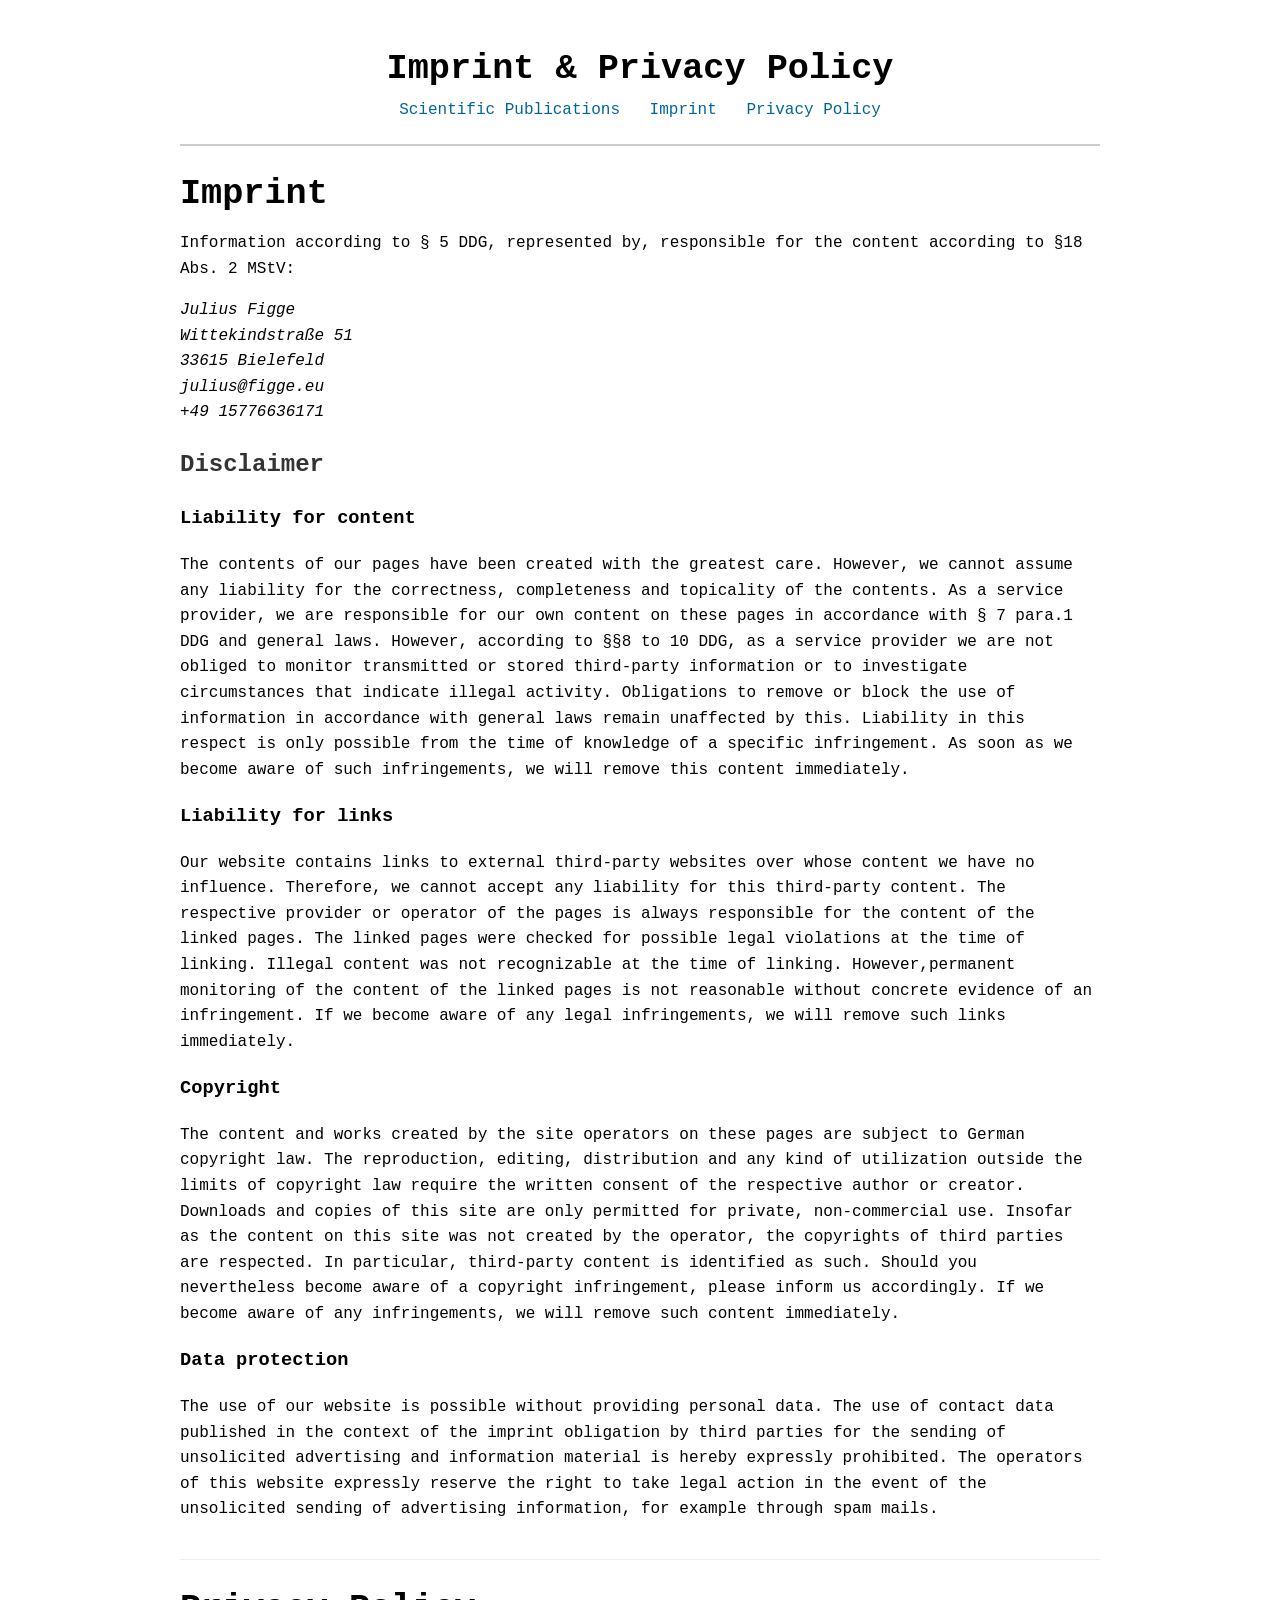
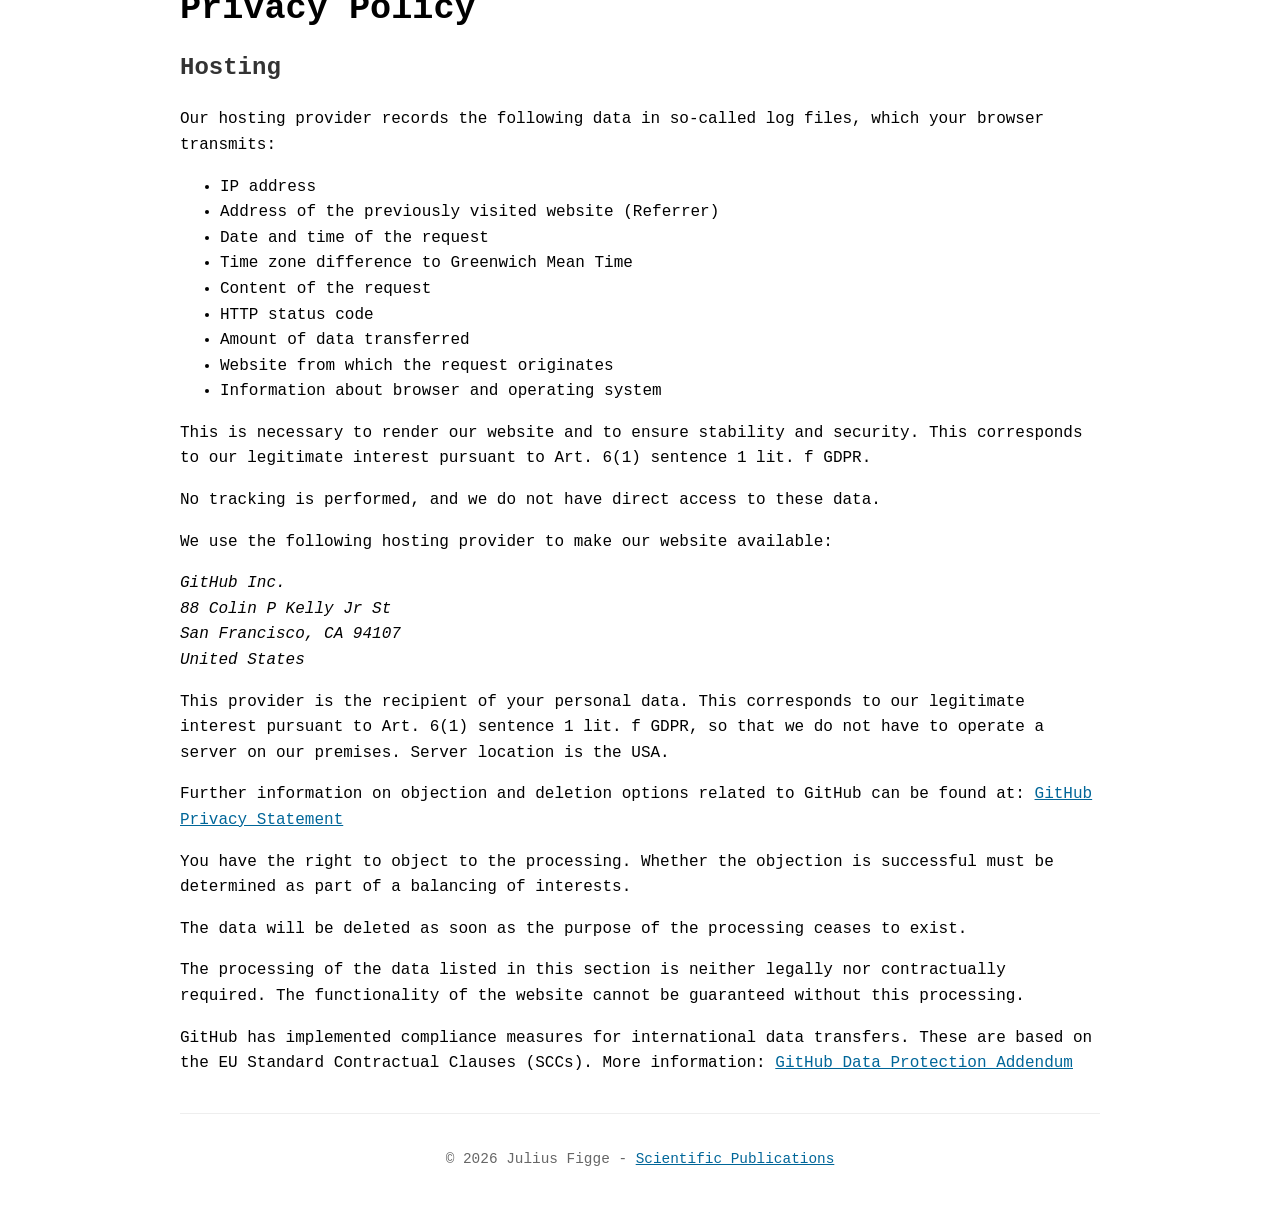
==== imprint-privacy-policy.html @ 0e24d4cf "update head" ====
<!DOCTYPE html>
<html lang="en">
<head>
    <meta charset="utf-8"/>
    <meta name="viewport" content="width=device-width,initial-scale=1"/>
    <title>Imprint &amp; Privacy Policy</title>

    <link rel="stylesheet" href="./res/styles.css"/>

    <meta name="robots" content="noindex,nofollow">
</head>
<body>
<header>
    <h1>Imprint &amp; Privacy Policy</h1>
    <nav aria-label="Main navigation">
        <a href="./index.html">Scientific Publications</a>
        <a href="#imprint">Imprint</a>
        <a href="#privacy-policy">Privacy Policy</a>
    </nav>
</header>
<main>
    <section id="imprint">
        <h1>Imprint</h1>

        <p>Information according to § 5 DDG, represented by, responsible for the content according to §18 Abs. 2
            MStV:</p>

        <address>
            Julius Figge<br/>
            <span class="cmV2ZXJzZQ YWRkcmVzcy1zdHJlZXQ"></span><br/>
            <span class="cmV2ZXJzZQ YWRkcmVzcy1jaXR5Cg"></span><br/>
            <span class="cmV2ZXJzZQ ZW1haWw"></span><br>
            <span class="cmV2ZXJzZQ cGhvbmUK"></span>
        </address>

        <h2>Disclaimer</h2>

        <h3>Liability for content</h3>

        <p>The contents of our pages have been created with the greatest care. However, we cannot assume any liability
            for the correctness, completeness and topicality of the contents. As a service provider, we are responsible
            for our own content on these pages in accordance with § 7 para.1 DDG and general laws. However, according to
            §§8 to 10 DDG, as a service provider we are not obliged to monitor transmitted or stored third-party
            information or to investigate circumstances that indicate illegal activity. Obligations to remove or block
            the use of information in accordance with general laws remain unaffected by this. Liability in this respect
            is only possible from the time of knowledge of a specific infringement. As soon as we become aware of such
            infringements, we will remove this content immediately.</p>

        <h3>Liability for links</h3>

        <p>Our website contains links to external third-party websites over whose content we have no influence.
            Therefore, we cannot accept any liability for this third-party content. The respective provider or operator
            of the pages is always responsible for the content of the linked pages. The linked pages were checked for
            possible legal violations at the time of linking. Illegal content was not recognizable at the time of
            linking. However,permanent monitoring of the content of the linked pages is not reasonable without concrete
            evidence of an infringement. If we become aware of any legal infringements, we will remove such links
            immediately.</p>

        <h3>Copyright</h3>

        <p>The content and works created by the site operators on these pages are subject to German copyright law. The
            reproduction, editing, distribution and any kind of utilization outside the limits of copyright law require
            the written consent of the respective author or creator. Downloads and copies of this site are only
            permitted for private, non-commercial use. Insofar as the content on this site was not created by the
            operator, the copyrights of third parties are respected. In particular, third-party content is identified as
            such. Should you nevertheless become aware of a copyright infringement, please inform us accordingly. If we
            become aware of any infringements, we will remove such content immediately.</p>

        <h3>Data protection</h3>

        <p>The use of our website is possible without providing personal data. The use of contact data published in the
            context of the imprint obligation by third parties for the sending of unsolicited advertising and
            information material is hereby expressly prohibited. The operators of this website expressly reserve the
            right to take legal action in the event of the unsolicited sending of advertising information, for example
            through spam mails.</p>
    </section>

    <section id="privacy-policy">
        <h1>Privacy Policy</h1>
        <h2>Hosting</h2>

        <p>Our hosting provider records the following data in so-called log files, which your browser transmits:</p>

        <ul>
            <li>IP address</li>
            <li>Address of the previously visited website (Referrer)</li>
            <li>Date and time of the request</li>
            <li>Time zone difference to Greenwich Mean Time</li>
            <li>Content of the request</li>
            <li>HTTP status code</li>
            <li>Amount of data transferred</li>
            <li>Website from which the request originates</li>
            <li>Information about browser and operating system</li>
        </ul>

        <p>This is necessary to render our website and to ensure stability and security. This corresponds to our
            legitimate interest pursuant to Art. 6(1) sentence 1 lit. f GDPR.</p>

        <p>No tracking is performed, and we do not have direct access to these data.</p>

        <p>We use the following hosting provider to make our website available:</p>

        <address>
            GitHub Inc.<br/>
            88 Colin P Kelly Jr St<br/>
            San Francisco, CA 94107<br/>
            United States
        </address>

        <p>This provider is the recipient of your personal data. This corresponds to our legitimate interest pursuant to
            Art. 6(1) sentence 1 lit. f GDPR, so that we do not have to operate a server on our premises. Server
            location is the USA.</p>

        <p>Further information on objection and deletion options related to GitHub can be found at:
            <a href="https://docs.github.com/en/free-pro-team@latest/github/site-policy/github-privacy-statement#github-pages"
               target="_blank" rel="noopener">GitHub Privacy Statement</a>
        </p>

        <p>You have the right to object to the processing. Whether the objection is successful must be determined as
            part of a balancing of interests.</p>

        <p>The data will be deleted as soon as the purpose of the processing ceases to exist.</p>

        <p>The processing of the data listed in this section is neither legally nor contractually required. The
            functionality of the website cannot be guaranteed without this processing.</p>

        <p>GitHub has implemented compliance measures for international data transfers. These are based on the
            EU Standard Contractual Clauses (SCCs). More information:
            <a href="https://docs.github.com/en/free-pro-team@latest/github/site-policy/github-data-protection-addendum#attachment-1--the-standard-contractual-clauses-processors"
               target="_blank" rel="noopener">GitHub Data Protection Addendum</a>
        </p>
    </section>
</main>

<footer>
    <p>&copy;
        <script>document.write(new Date().getFullYear())</script>
        Julius Figge - <a href="./index.html">Scientific Publications</a>
    </p>
</footer>
</body>
</html>
---- res/styles.css ----
:root {
    --accent-color: #006699;
    --accent-color-dark: #004c73;
    --accent-color-really-light: aliceblue;

    --color-white: #fff;
    --color-heading: #333;

    --color-border-light: #eee;
    --color-border-strong: #ccc;
    --color-border-somewhat-light: #ddd;

    --color-text-primary: #222;
    --color-text-secondary: #444;
    --color-text-muted: #555;
    --color-text-footer: #666;
    --color-status-label: #777;
    --color-pending-text: #999;

    --color-meta-bg: #c9e7ff;
    --color-pending-card: #fafafa;

    --font-mono: ui-monospace, SFMono-Regular, Menlo, Monaco, "Roboto Mono", "Segoe UI Mono", "Noto Sans Mono", "Oxygen Mono", "Courier New", monospace;

    --page-max-width: 960px;
    --spacing-standard: 20px;

    --graph-spacing: 12px;
    --graph-radius: 6px;
    --commit-dot-size: 14px;
}

html, body {
    font-family: var(--font-mono), monospace;
    line-height: 1.6;
    margin: 0 auto;
    max-width: var(--page-max-width);
    padding: var(--spacing-standard);
}

input, textarea, select, button, code, pre, kbd, samp {
    font-family: inherit;
}

header {
    text-align: center;
    padding-bottom: var(--spacing-standard);
    border-bottom: 2px solid var(--color-border-strong);
}

nav a {
    margin: 0 10px;
    text-decoration: none;
    color: var(--accent-color);
}

a {
    color: var(--accent-color);
}

section {
    padding: var(--spacing-standard) 0;
    border-bottom: 1px solid var(--color-border-light);
}

h1 {
    font-size: clamp(1.25rem, 3.5vw, 2.2rem);
    line-height: 1.15;
    margin: 0.25em 0;
}

h2 {
    color: var(--color-heading);
}

.publication-list {
    list-style: none;
    padding-left: 0;
}

.publication-list li {
    margin-bottom: 15px;
    background: var(--accent-color-really-light);
    border-radius: 5px;
    padding: 1em;
}

.publication-card {
    border: none;
    border-left: 6px solid var(--accent-color);
    outline: 1px solid rgba(0, 0, 0, 0.05);
    outline-offset: -1px;
}

.publication-title {
    font-weight: bold;
}

.publication-authors {
    display: flex;
    flex-wrap: wrap;
    gap: 0 12px;
    margin-bottom: 0.75rem;
    font-size: 0.85rem;
    color: var(--color-text-secondary);
}

.author {
    position: relative;
}

.author:not(:last-child)::after {
    content: ", ";
    position: absolute;
    right: -8px;
    color: var(--color-text-primary);
}

.author.me {
    color: var(--color-text-primary);
    font-weight: 600;
}

.publication-links {
    display: flex;
    gap: 10px;
    margin-top: 1.25rem;
}

.button-publication {
    display: inline-flex;
    align-items: center;
    padding: 6px 14px;
    border-radius: 4px;
    font-size: 0.75rem;
    font-weight: 700;
    text-decoration: none;
    text-transform: uppercase;
    transition: all 0.2s ease;
    border: 1px solid var(--accent-color);
}

.button-publication.doi, .pdf {
    background: var(--accent-color);
    color: var(--color-white);
}

.button-publication.doi:hover, .pdf:hover {
    background: var(--accent-color-dark);
    box-shadow: 0 2px 4px rgba(0, 0, 0, 0.15);
    transform: translateY(-1px);
}

.venue-meta {
    font-size: 0.8rem;
    opacity: 0.8;
}

@media (max-width: 720px) {
    .publication-links a {
        width: 50%;
    }
}

.publication-card.pending {
    background: var(--color-pending-card);
    border-left-color: var(--color-border-somewhat-light);
    border-left-style: dashed;
    position: relative;
    overflow: hidden;
}

.publication-card.pending::after {
    content: "";
    position: absolute;
    top: 0;
    right: 0;
    bottom: 0;
    left: 0;
    transform: translateX(-100%);
    background: linear-gradient(
            90deg,
            rgba(255, 255, 255, 0) 0,
            rgba(255, 255, 255, 0.5) 50%,
            rgba(255, 255, 255, 0) 100%
    );
}

.skeleton-text {
    color: var(--color-pending-text);
    font-style: italic;
}

.status-label {
    background: var(--color-border-light);
    color: var(--color-status-label);
    border: 1px dashed var(--color-border-strong);
    cursor: default;
    pointer-events: none;
}

.publication-card.pending .author.me {
    text-decoration: none;
    color: var(--color-pending-text);
}

.publication-card.pending .publication-links {
    margin-top: 1em;
}

footer {
    text-align: center;
    padding-top: var(--spacing-standard);
    color: var(--color-text-footer);
    font-size: 0.9em;
}

/* ABOUT ME SECTION */

.about-me-wrapper {
    display: flex;
    flex-direction: row;
    justify-content: center;
    align-items: flex-start;
    gap: 1.5rem;
}

.about-me-image-wrapper {
    display: flex;
    flex-direction: column;
    justify-content: center;
    align-items: center;
}

.about-me-details {
    font-size: x-small;
    color: var(--color-text-muted);
    text-align: left;
}

.about-me-details > summary {
    text-align: center;
}

.about-me-text {
    text-align: left;
}

.about-me-text p:first-of-type {
    margin-top: 0;
}

#qr-code-me {
    width: 200px;
    height: 200px;
    flex: 0 0 200px;
    object-fit: contain;
    display: block;
}

/* UTILITIES */

.terminal-prompt {
    display: inline-block;
    animation: terminalPromptBlink 2s steps(2, start) infinite;
    line-height: 1;
}

@keyframes terminalPromptBlink {
    0%, 100% {
        visibility: visible;
    }
    50% {
        visibility: hidden;
    }
}

.accent-color {
    font-family: var(--font-mono), monospace;
    font-variant-ligatures: none;
    font-feature-settings: "liga" 0;
    color: var(--accent-color);
}

/* MEDIA QUERIES */

@media (max-width: 720px) {

    .about-me-wrapper {
        flex-direction: column;
        align-items: center;
        text-align: center;
        gap: 1rem;
    }

    #qr-code-me {
        width: 240px;
        height: 240px;
        flex: 0 0 240px;
    }

    h1 {
        font-size: 1rem;
        line-height: 1.1;
        word-break: normal;
        hyphens: auto;
    }
}

@media (min-width: 1400px) {
    #qr-code-me {
        width: 240px;
        height: 240px;
        flex: 0 0 240px;
    }
}

/* GIT GRAPH */
.git-graph {
    margin-top: 1rem;
    padding: var(--graph-spacing);
    border-radius: var(--graph-radius);
}

.git-graph .graph-container {
    position: relative;
    width: 100%;
    padding: var(--graph-spacing);
}

.git-graph .graph-canvas {
    position: absolute;
    inset: 0;
    width: 100%;
    height: 100%;
}

.git-graph .lane-labels {
    position: absolute;
    right: var(--graph-spacing);
    bottom: var(--graph-spacing);
    display: flex;
    flex-direction: column;
    gap: 6px;
    align-items: flex-end;
    font-size: x-small;
    color: var(--color-text-secondary);
}

.git-graph .commit {
    position: absolute;
    display: flex;
    align-items: center;
    gap: var(--graph-spacing);
    left: 0;
    top: 0;
    transform: translateY(-50%);
    cursor: default;
    width: 100%;
}

.git-graph .commit .commit-dot {
    position: absolute;
    width: var(--commit-dot-size);
    height: var(--commit-dot-size);
    flex: 0 0 var(--commit-dot-size);
    border-radius: 50%;
    border: 2px solid var(--color-white);
    box-shadow: 0 0 0 3px rgba(0, 0, 0, 0.04) inset, 0 1px 2px rgba(0, 0, 0, 0.08);
}

.git-graph .commit .commit-message {
    position: absolute;
    margin-left: 10em;
    color: var(--color-text-primary);
    font-size: 0.95rem;
    line-height: 1.2;
    display: flex;
    flex-wrap: nowrap;
    align-items: flex-start;
}

.git-graph .commit .commit-message .commit-message-wrapper {
    display: flex;
    flex-direction: column;
    flex-wrap: nowrap;
    margin-top: 2px;
}

.git-graph .commit .commit-message .commit-message-wrapper .commit-important {
    font-weight: bold;
}

.git-graph .commit .commit-meta {
    font-size: 0.75rem;
    color: var(--color-meta-bg);
    margin-right: 1em;
    padding: 4px 2px 2px 2px;
    background: var(--color-meta-bg);
    text-decoration: none;
    border-radius: 0 4px 4px 0;
}

.git-graph .commit .commit-meta:before {
    content: "";
    float: left;
    position: absolute;
    top: 0;
    left: -10px;
    width: 0;
    height: 0;
    border-color: transparent currentColor transparent transparent;
    border-style: solid;
    border-width: 10px 10px 10px 0;
}

.git-graph .commit .commit-meta .commit-year-tag {
    color: var(--color-white);
}

.git-graph .graph-note {
    margin-top: 10px;
    font-size: 0.8rem;
    color: var(--color-text-muted);
}

@media (max-width: 720px) {
    .git-graph .commit .commit-message {
        max-width: 220px;
        font-size: small;
        margin-left: 8em;
    }
}

/* CONTACT */

.link-group {
    display: flex;
    flex-wrap: wrap;
    align-items: center;
}

/* Use a border on the left of every link except the first */
.link-group a + a {
    margin-left: 1rem;
    padding-left: 1rem;
    border-left: 1px solid var(--color-border-strong);
}

@media (max-width: 720px) {
    .link-group {
        flex-direction: column;
        align-items: flex-start;
        gap: 0.75rem;
    }

    .link-group a + a {
        margin-left: 0;
        padding-left: 0;
        border-left: none; /* Remove border on mobile */
    }
}

/* FOOTER */
.footer-text {
    text-align: center;
}

@media (max-width: 720px) {
    .footer-text .copyright-info,
    .footer-text .footer-link {
        display: block;
        margin: 5px 0;
    }

    .footer-text .footer-separator {
        display: none;
    }
}

/* IMPRINT */
span.cmV2ZXJzZQ {
    unicode-bidi: bidi-override;
    direction: rtl
}

span.cmV2ZXJzZQ.YWRkcmVzcy1zdHJlZXQ:before {
    content: "15 eßarts"
}

span.cmV2ZXJzZQ.YWRkcmVzcy1zdHJlZXQ:after {
    content: "dnikettiW"
}

span.cmV2ZXJzZQ.YWRkcmVzcy1jaXR5Cg:before {
    content: "dlef"
}

span.cmV2ZXJzZQ.YWRkcmVzcy1jaXR5Cg:after {
    content: "eleiB 51633"
}

span.cmV2ZXJzZQ.ZW1haWw:before {
    content: "ue.eggif@"
}

span.cmV2ZXJzZQ.ZW1haWw:after {
    content: "suiluj"
}

span.cmV2ZXJzZQ.cGhvbmUK:before {
    content: "17163667"
}

span.cmV2ZXJzZQ.cGhvbmUK:after {
    content: "751 94+"
}
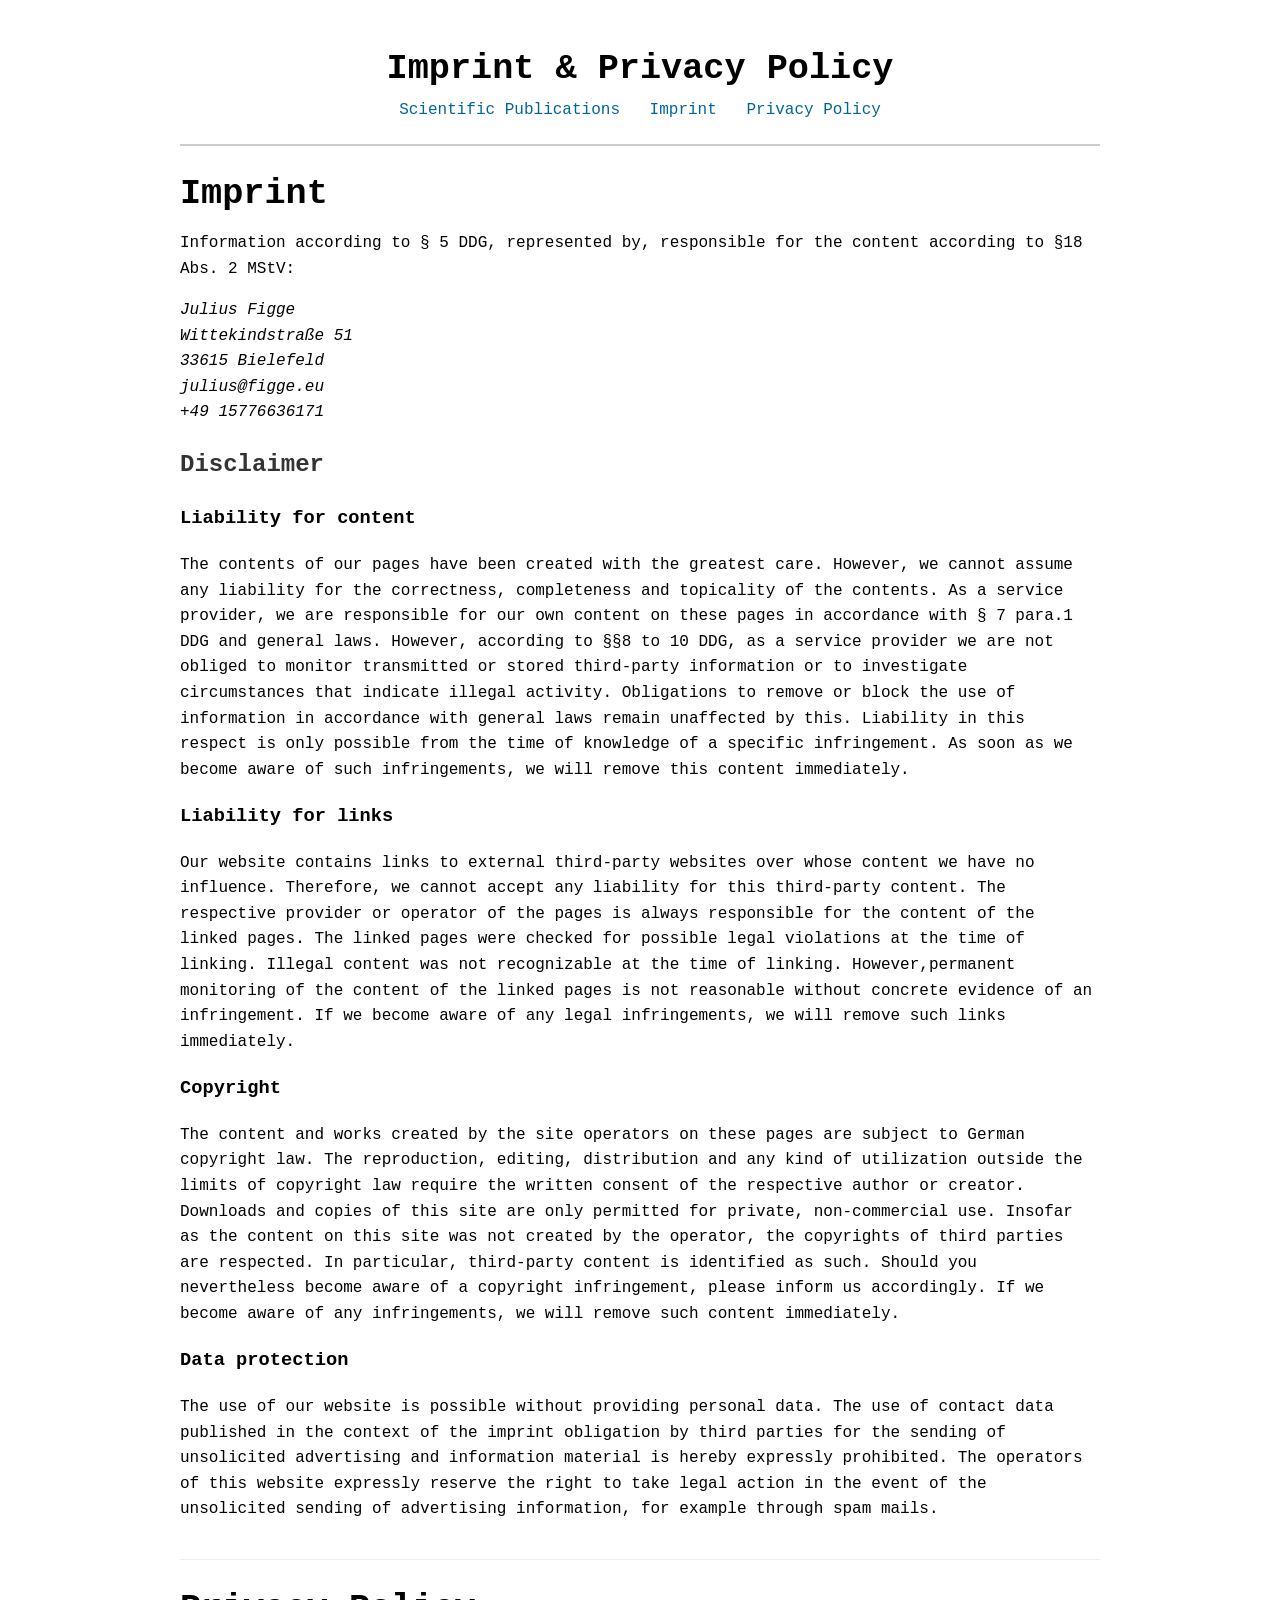
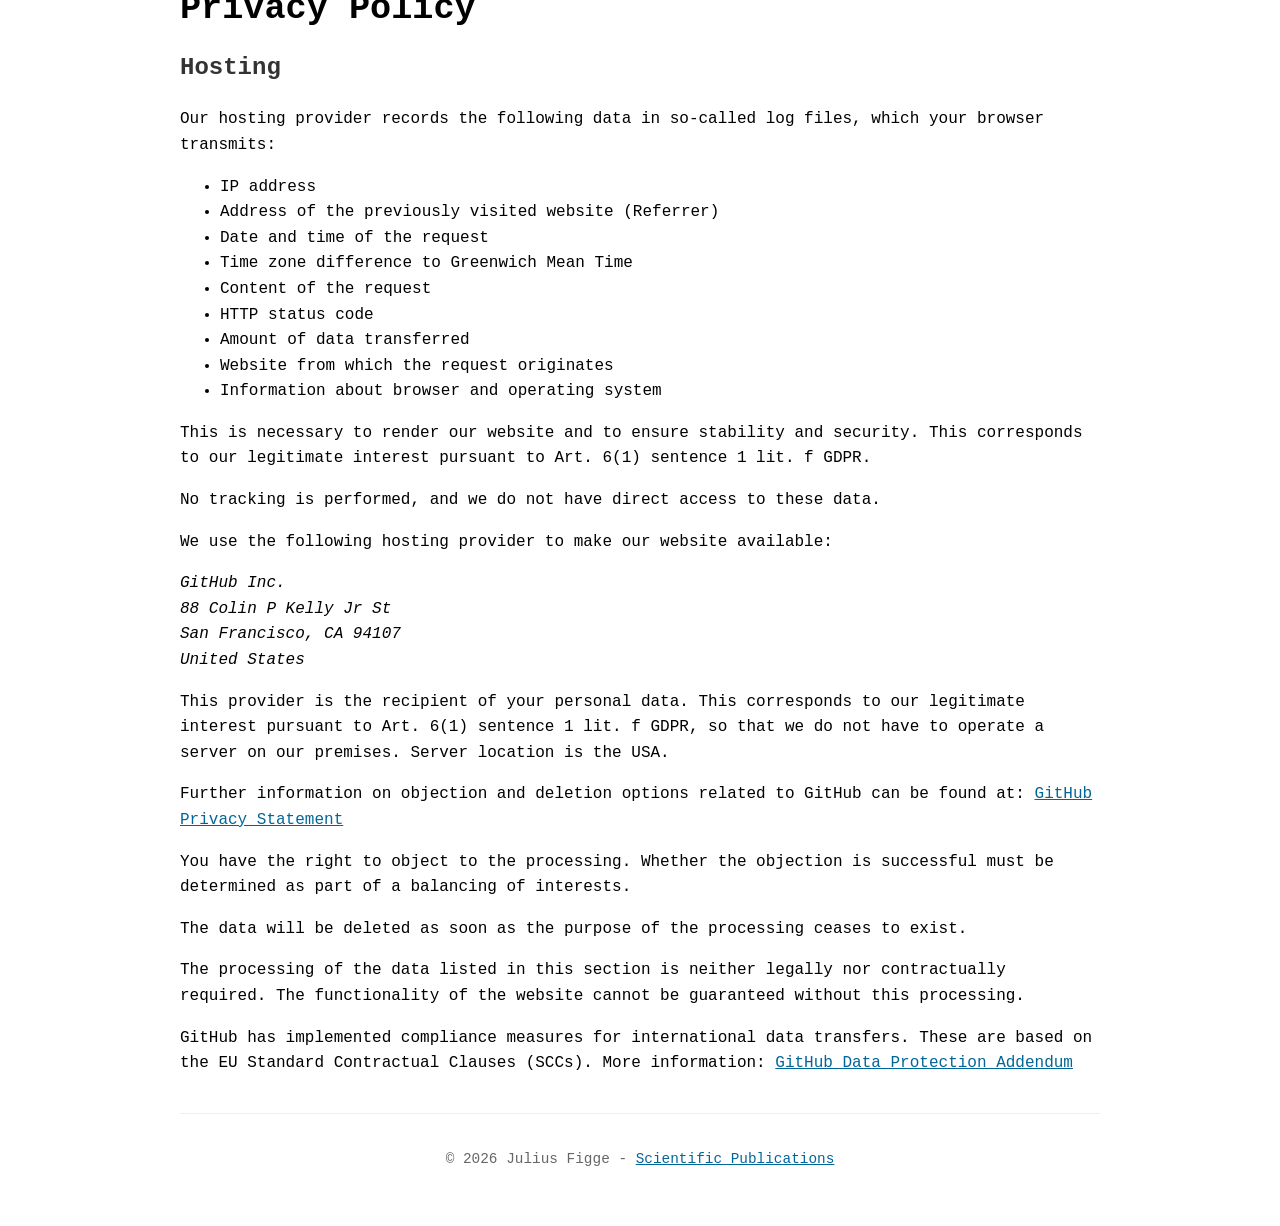
==== commit af2ec539: "wip darkmode" ====
--- a/imprint-privacy-policy.html
+++ b/imprint-privacy-policy.html
@@ -3,7 +3,11 @@
 <head>
     <meta charset="utf-8"/>
     <meta name="viewport" content="width=device-width,initial-scale=1"/>
+    <link rel="shortcut icon" type="image/x-icon" href="favicon.ico">
     <title>Imprint &amp; Privacy Policy</title>
+
+    <script src="res/darkmode.js"></script>
+    <script src="res/script.js"></script>
 
     <link rel="stylesheet" href="./res/styles.css"/>
 
@@ -25,12 +29,12 @@
         <p>Information according to § 5 DDG, represented by, responsible for the content according to §18 Abs. 2
             MStV:</p>
 
-        <address>
+        <address><!-- from human to human, not ment for scraper ingestion ;) -->
             Julius Figge<br/>
-            <span class="cmV2ZXJzZQ YWRkcmVzcy1zdHJlZXQ"></span><br/>
-            <span class="cmV2ZXJzZQ YWRkcmVzcy1jaXR5Cg"></span><br/>
-            <span class="cmV2ZXJzZQ ZW1haWw"></span><br>
-            <span class="cmV2ZXJzZQ cGhvbmUK"></span>
+            <span data-nosnippet class="cmV2ZXJzZQ YWRkcmVzcy1zdHJlZXQ"></span><br/>
+            <span data-nosnippet class="cmV2ZXJzZQ YWRkcmVzcy1jaXR5Cg"></span><br/>
+            <span data-nosnippet class="cmV2ZXJzZQ ZW1haWw"></span><br>
+            <span data-nosnippet class="cmV2ZXJzZQ cGhvbmUK"></span>
         </address>
 
         <h2>Disclaimer</h2>
@@ -133,8 +137,9 @@
 </main>
 
 <footer>
+    <!--TODO: include darkmode switch toggle down here-->
     <p>&copy;
-        <script>document.write(new Date().getFullYear())</script>
+        <span class="current-year"></span>
         Julius Figge - <a href="./index.html">Scientific Publications</a>
     </p>
 </footer>
--- a/res/styles.css
+++ b/res/styles.css
@@ -30,6 +30,32 @@
     --commit-dot-size: 14px;
 }
 
+:root[data-theme="dark"] {
+        --background-color-dark: #000;
+        --text-color-dark: #eee;
+
+        --accent-color: #10b981;
+        --accent-color-dark: #059669;
+        --accent-color-really-light: #064e3b;
+
+        --color-white: #000;
+        --color-heading: #f9fafb;
+        --color-text-primary: #eee;
+        --color-text-secondary: #9ca3af;
+        --color-text-muted: #6b7280;
+        --color-text-footer: #4b5563;
+
+        --color-border-light: #1f2937;
+        --color-border-strong: #374151;
+        --color-border-somewhat-light: #2d3748;
+
+        --color-status-label: #9ca3af;
+        --color-pending-text: #4b5563;
+        --color-pending-card: #0a0a0a;
+
+        --color-meta-bg: #065f46;
+}
+
 html, body {
     font-family: var(--font-mono), monospace;
     line-height: 1.6;
@@ -37,6 +63,12 @@
     max-width: var(--page-max-width);
     padding: var(--spacing-standard);
 }
+
+[data-theme="dark"] body {
+    background-color: var(--background-color-dark);
+    color: var(--text-color-dark);
+}
+
 
 input, textarea, select, button, code, pre, kbd, samp {
     font-family: inherit;
@@ -233,6 +265,7 @@
 }
 
 .about-me-details {
+    width: 200px;
     font-size: x-small;
     color: var(--color-text-muted);
     text-align: left;
@@ -255,7 +288,11 @@
     height: 200px;
     flex: 0 0 200px;
     object-fit: contain;
-    display: block;
+    display: inline-block;
+}
+
+[data-theme="dark"] #qr-code-me {
+    filter: invert(1) hue-rotate(180deg) brightness(1);
 }
 
 /* UTILITIES */
@@ -432,6 +469,21 @@
     }
 }
 
+.git-graph #git-graph-expand-btn {
+    position: absolute;
+    bottom: 10px;
+    left: 0;
+    width: 100%;
+    text-align: center;
+    cursor: pointer;
+    color: var(--color-text-secondary);
+    font-style: italic;
+    font-size: 0.9rem;
+    z-index: 100;
+    height: 30px;
+    line-height: 30px;
+}
+
 /* CONTACT */
 
 .link-group {
@@ -440,7 +492,6 @@
     align-items: center;
 }
 
-/* Use a border on the left of every link except the first */
 .link-group a + a {
     margin-left: 1rem;
     padding-left: 1rem;
@@ -457,7 +508,7 @@
     .link-group a + a {
         margin-left: 0;
         padding-left: 0;
-        border-left: none; /* Remove border on mobile */
+        border-left: none;
     }
 }
 
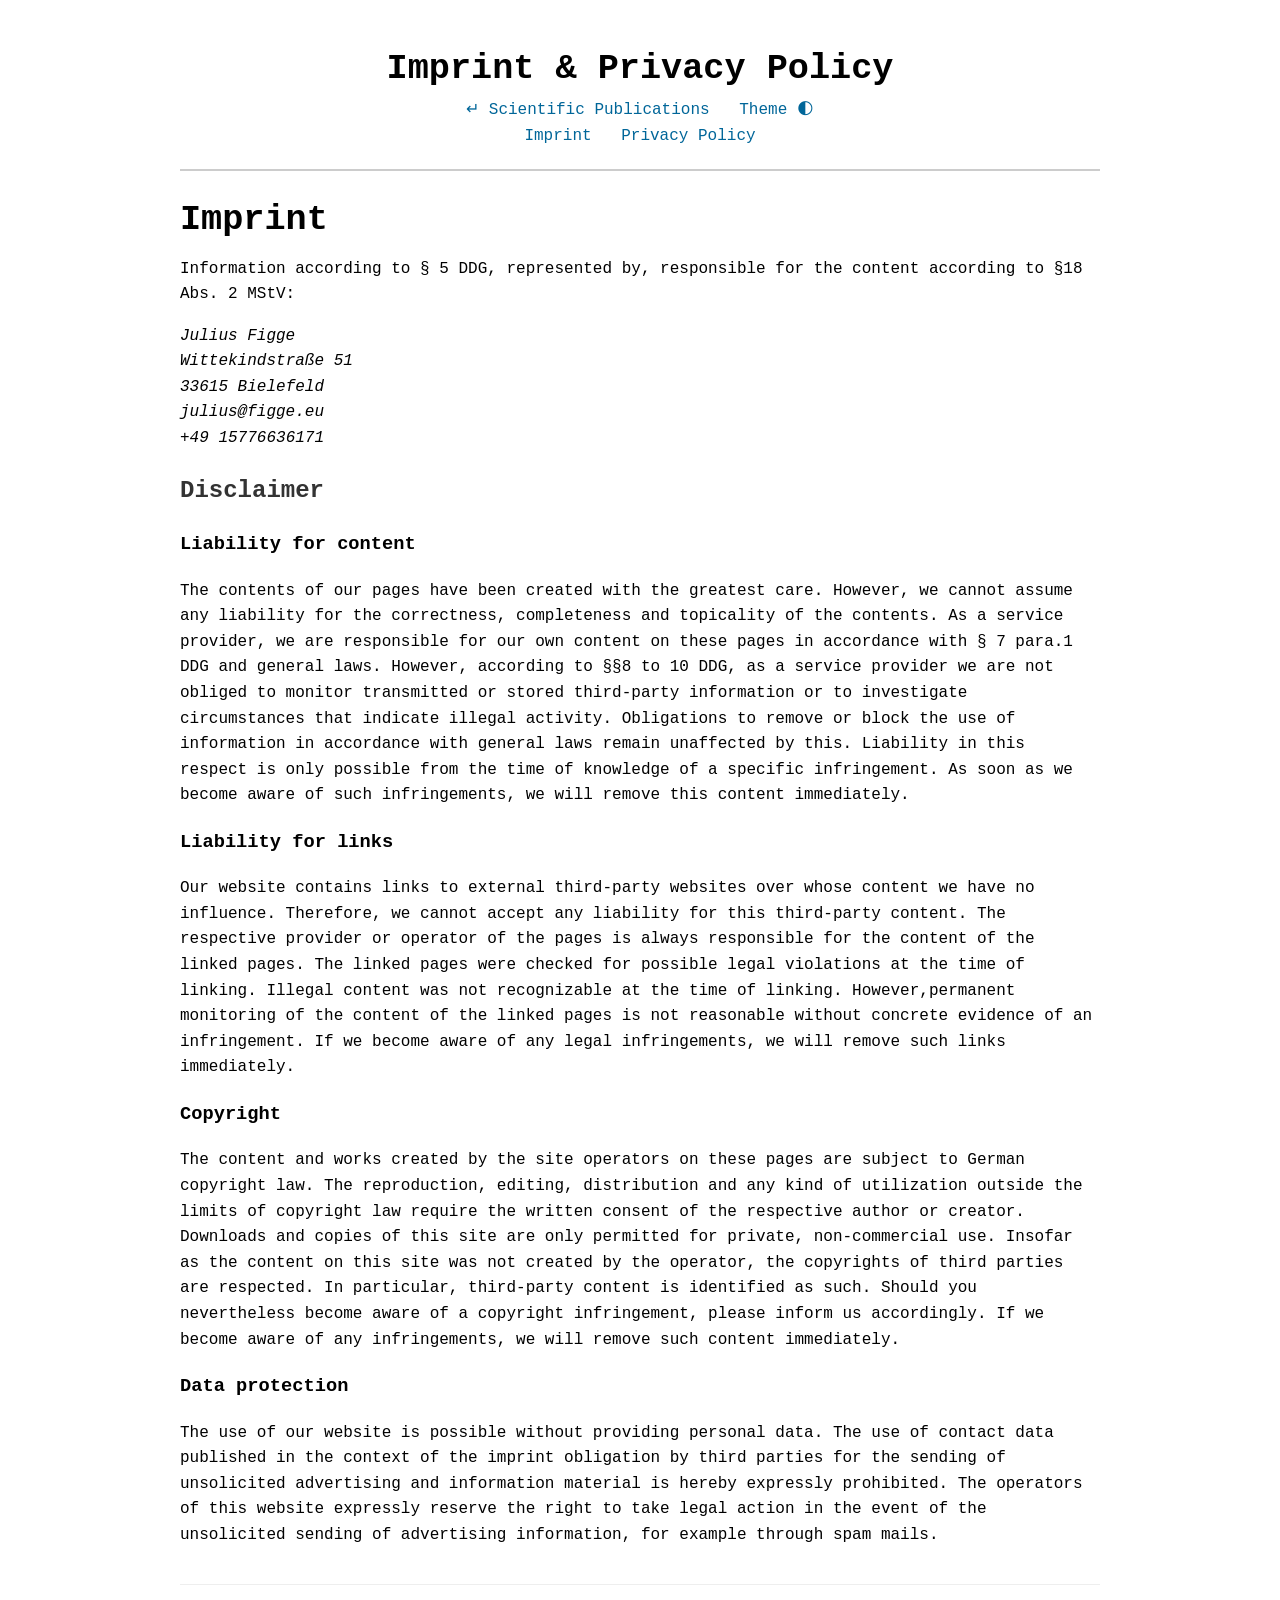
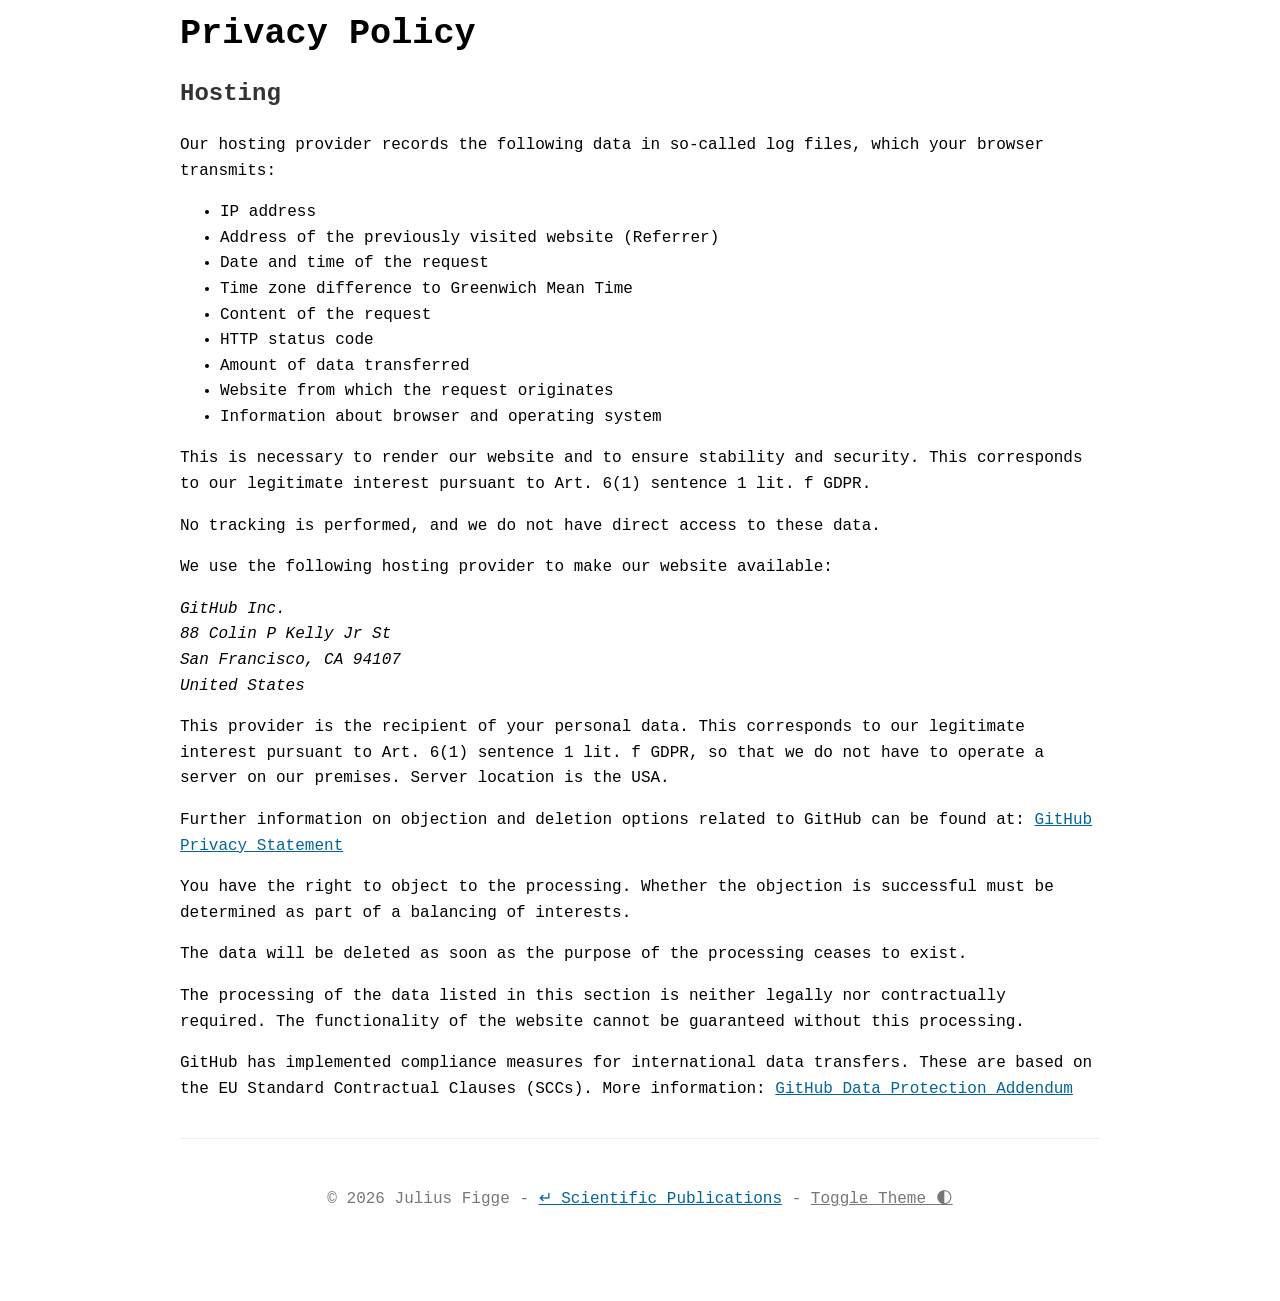
==== commit 985cb519: "update imprint theme toggling" ====
--- a/imprint-privacy-policy.html
+++ b/imprint-privacy-policy.html
@@ -6,18 +6,21 @@
     <link rel="shortcut icon" type="image/x-icon" href="favicon.ico">
     <title>Imprint &amp; Privacy Policy</title>
 
-    <script src="res/darkmode.js"></script>
-    <script src="res/script.js"></script>
+    <script src="res/js/darkmode.js"></script>
+    <script src="res/js/script.js"></script>
 
-    <link rel="stylesheet" href="./res/styles.css"/>
+    <link rel="stylesheet" href="res/css/styles.css"/>
 
     <meta name="robots" content="noindex,nofollow">
 </head>
 <body>
 <header>
     <h1>Imprint &amp; Privacy Policy</h1>
+    <nav aria-label="Helper navigation">
+        <a href="./index.html">↵ Scientific Publications</a>
+        <a href="javascript:void(0)" onclick="toggleTheme()" aria-label="Toggle Dark Mode">Theme 🌓︎</a>
+    </nav>
     <nav aria-label="Main navigation">
-        <a href="./index.html">Scientific Publications</a>
         <a href="#imprint">Imprint</a>
         <a href="#privacy-policy">Privacy Policy</a>
     </nav>
@@ -137,10 +140,20 @@
 </main>
 
 <footer>
-    <!--TODO: include darkmode switch toggle down here-->
-    <p>&copy;
-        <span class="current-year"></span>
-        Julius Figge - <a href="./index.html">Scientific Publications</a>
+    <p class="footer-text">
+        <span class="copyright-info">
+            © <span class="current-year"></span> Julius Figge
+        </span>
+        <span class="footer-separator"> - </span>
+        <span class="footer-link">
+            <a href="./index.html">↵ Scientific Publications</a>
+        </span>
+        <span class="footer-separator"> - </span>
+        <span class="footer-link">
+            <button type="button" class="theme-toggle-button" onclick="toggleTheme()" aria-label="Toggle Dark Mode">
+                Toggle Theme 🌓︎
+            </button>
+        </span>
     </p>
 </footer>
 </body>
--- a/res/css/styles.css
+++ b/res/css/styles.css
@@ -0,0 +1,592 @@
+:root {
+    --accent-color: #006699;
+    --accent-color-dark: #004c73;
+    --accent-color-really-light: aliceblue;
+
+    --color-white: #fff;
+    --color-heading: #333;
+
+    --color-border-light: #eee;
+    --color-border-strong: #ccc;
+    --color-border-somewhat-light: #ddd;
+
+    --color-text-primary: #222;
+    --color-text-secondary: #444;
+    --color-text-muted: #555;
+    --color-text-footer: #666;
+    --color-status-label: #777;
+    --color-pending-text: #999;
+
+    --color-meta-bg: #c9e7ff;
+    --color-pending-card: #fafafa;
+
+    --font-mono: ui-monospace, SFMono-Regular, Menlo, Monaco, "Roboto Mono", "Segoe UI Mono", "Noto Sans Mono", "Oxygen Mono", "Courier New", monospace;
+
+    --page-max-width: 960px;
+    --spacing-standard: 20px;
+
+    --graph-spacing: 12px;
+    --graph-radius: 6px;
+    --commit-dot-size: 14px;
+}
+
+:root[data-theme="dark"] {
+        --background-color-dark: #000;
+        --text-color-dark: #eee;
+
+        --accent-color: #10b981;
+        --accent-color-dark: #059669;
+        --accent-color-really-light: #064e3b;
+
+        --color-white: #000;
+        --color-heading: #f9fafb;
+        --color-text-primary: #eee;
+        --color-text-secondary: #9ca3af;
+        --color-text-muted: #6b7280;
+        --color-text-footer: #4b5563;
+
+        --color-border-light: #064e3b;
+        --color-border-strong: #1e3a34;
+        --color-border-somewhat-light: #2d3748;
+
+        --color-status-label: #8ba39e;
+        --color-pending-text: #4b5563;
+        --color-pending-card: #0a0a0a;
+
+        --color-meta-bg: #065f46;
+}
+
+html, body {
+    transition: background-color 0.3s ease, color 0.3s ease;
+    font-family: var(--font-mono), monospace;
+    line-height: 1.6;
+    margin: 0 auto;
+    max-width: var(--page-max-width);
+    padding: var(--spacing-standard);
+}
+
+[data-theme="dark"] body {
+    background-color: var(--background-color-dark);
+    color: var(--text-color-dark);
+}
+
+
+input, textarea, select, button, code, pre, kbd, samp {
+    font-family: inherit;
+}
+
+header {
+    text-align: center;
+    padding-bottom: var(--spacing-standard);
+    border-bottom: 2px solid var(--color-border-strong);
+}
+
+nav a {
+    margin: 0 10px;
+    text-decoration: none;
+    color: var(--accent-color);
+}
+
+a {
+    color: var(--accent-color);
+}
+
+section {
+    padding: var(--spacing-standard) 0;
+    border-bottom: 1px solid var(--color-border-light);
+}
+
+h1 {
+    font-size: clamp(1.25rem, 3.5vw, 2.2rem);
+    line-height: 1.15;
+    margin: 0.25em 0;
+}
+
+h2 {
+    color: var(--color-heading);
+}
+
+.publication-list {
+    list-style: none;
+    padding-left: 0;
+}
+
+.publication-list li {
+    margin-bottom: 15px;
+    background: var(--accent-color-really-light);
+    border-radius: 5px;
+    padding: 1em;
+}
+
+.publication-card {
+    border: none;
+    border-left: 6px solid var(--accent-color);
+    outline: 1px solid rgba(0, 0, 0, 0.05);
+    outline-offset: -1px;
+}
+
+.publication-title {
+    font-weight: bold;
+}
+
+.publication-authors {
+    display: flex;
+    flex-wrap: wrap;
+    gap: 0 12px;
+    margin-bottom: 0.75rem;
+    font-size: 0.85rem;
+    color: var(--color-text-secondary);
+}
+
+.author {
+    position: relative;
+}
+
+.author:not(:last-child)::after {
+    content: ", ";
+    position: absolute;
+    right: -8px;
+    color: var(--color-text-primary);
+}
+
+.author.me {
+    color: var(--color-text-primary);
+    font-weight: 600;
+}
+
+.publication-links {
+    display: flex;
+    gap: 10px;
+    margin-top: 1.25rem;
+}
+
+.button-publication {
+    display: inline-flex;
+    align-items: center;
+    padding: 6px 14px;
+    border-radius: 4px;
+    font-size: 0.75rem;
+    font-weight: 700;
+    text-decoration: none;
+    text-transform: uppercase;
+    transition: all 0.2s ease;
+    border: 1px solid var(--accent-color);
+}
+
+.button-publication.doi, .pdf {
+    background: var(--accent-color);
+    color: var(--color-white);
+}
+
+.button-publication.doi:hover, .pdf:hover {
+    background: var(--accent-color-dark);
+    box-shadow: 0 2px 4px rgba(0, 0, 0, 0.15);
+    transform: translateY(-1px);
+}
+
+.venue-meta {
+    font-size: 0.8rem;
+    opacity: 0.8;
+}
+
+@media (max-width: 720px) {
+    .publication-links a {
+        width: 50%;
+    }
+}
+
+.publication-card.pending {
+    background: var(--color-pending-card);
+    border-left-color: var(--color-border-somewhat-light);
+    border-left-style: dashed;
+    position: relative;
+    overflow: hidden;
+}
+
+[data-theme='dark'] .publication-card.pending {
+    border-color: #444; /* Darker dash */
+    background-color: rgba(255, 255, 255, 0.1);
+    color: #aaa; /* Slightly dimmed text, but still legible */
+}
+
+.publication-card.pending::after {
+    content: "";
+    position: absolute;
+    top: 0;
+    right: 0;
+    bottom: 0;
+    left: 0;
+    transform: translateX(-100%);
+    background: linear-gradient(
+            90deg,
+            rgba(255, 255, 255, 0) 0,
+            rgba(255, 255, 255, 0.5) 50%,
+            rgba(255, 255, 255, 0) 100%
+    );
+}
+
+.skeleton-text {
+    color: var(--color-pending-text);
+    font-style: italic;
+}
+
+[data-theme='dark'] .skeleton-text {
+    color: var(--accent-color-dark);
+}
+
+.status-label {
+    background: var(--color-border-light);
+    color: var(--color-status-label);
+    border: 1px dashed var(--color-border-strong);
+    cursor: default;
+    pointer-events: none;
+}
+
+.publication-card.pending .author.me {
+    text-decoration: none;
+    color: var(--color-pending-text);
+}
+
+.publication-card.pending .publication-links {
+    margin-top: 1em;
+}
+
+.theme-toggle-button {
+    background: none;
+    border: none;
+    color: inherit;
+    font: inherit;
+    cursor: pointer;
+    padding: 0;
+    text-decoration: underline;
+    transition: color 0.2s ease;
+}
+
+.theme-toggle-button:hover {
+    color: var(--accent-color);
+}
+
+footer {
+    padding: 2rem 0;
+    color: var(--color-status-label);
+}
+
+/* ABOUT ME SECTION */
+
+.about-me-wrapper {
+    display: flex;
+    flex-direction: row;
+    justify-content: center;
+    align-items: flex-start;
+    gap: 1.5rem;
+}
+
+.about-me-image-wrapper {
+    display: flex;
+    flex-direction: column;
+    justify-content: center;
+    align-items: center;
+}
+
+.about-me-details {
+    width: 200px;
+    font-size: x-small;
+    color: var(--color-text-muted);
+    text-align: left;
+}
+
+.about-me-details > summary {
+    text-align: center;
+}
+
+.about-me-text {
+    text-align: left;
+}
+
+.about-me-text p:first-of-type {
+    margin-top: 0;
+}
+
+#qr-code-me {
+    width: 200px;
+    height: 200px;
+    flex: 0 0 200px;
+    object-fit: contain;
+    display: inline-block;
+}
+
+[data-theme="dark"] #qr-code-me {
+    filter: invert(1) hue-rotate(180deg) brightness(1);
+}
+
+/* UTILITIES */
+
+.terminal-prompt {
+    display: inline-block;
+    animation: terminalPromptBlink 2s steps(2, start) infinite;
+    line-height: 1;
+}
+
+@keyframes terminalPromptBlink {
+    0%, 100% {
+        visibility: visible;
+    }
+    50% {
+        visibility: hidden;
+    }
+}
+
+.accent-color {
+    font-family: var(--font-mono), monospace;
+    font-variant-ligatures: none;
+    font-feature-settings: "liga" 0;
+    color: var(--accent-color);
+}
+
+/* MEDIA QUERIES */
+
+@media (max-width: 720px) {
+
+    .about-me-wrapper {
+        flex-direction: column;
+        align-items: center;
+        text-align: center;
+        gap: 1rem;
+    }
+
+    #qr-code-me {
+        width: 240px;
+        height: 240px;
+        flex: 0 0 240px;
+    }
+
+    h1 {
+        font-size: 1rem;
+        line-height: 1.1;
+        word-break: normal;
+        hyphens: auto;
+    }
+}
+
+@media (min-width: 1400px) {
+    #qr-code-me {
+        width: 240px;
+        height: 240px;
+        flex: 0 0 240px;
+    }
+}
+
+/* GIT GRAPH */
+.git-graph {
+    margin-top: 1rem;
+    padding: var(--graph-spacing);
+    border-radius: var(--graph-radius);
+}
+
+.git-graph .graph-container {
+    position: relative;
+    width: 100%;
+    padding: var(--graph-spacing);
+}
+
+.git-graph .graph-canvas {
+    position: absolute;
+    inset: 0;
+    width: 100%;
+    height: 100%;
+}
+
+.git-graph .lane-labels {
+    position: absolute;
+    right: var(--graph-spacing);
+    bottom: var(--graph-spacing);
+    display: flex;
+    flex-direction: column;
+    gap: 6px;
+    align-items: flex-end;
+    font-size: x-small;
+    color: var(--color-text-secondary);
+}
+
+.git-graph .commit {
+    position: absolute;
+    display: flex;
+    align-items: center;
+    gap: var(--graph-spacing);
+    left: 0;
+    top: 0;
+    transform: translateY(-50%);
+    cursor: default;
+    width: 100%;
+}
+
+.git-graph .commit .commit-dot {
+    position: absolute;
+    width: var(--commit-dot-size);
+    height: var(--commit-dot-size);
+    flex: 0 0 var(--commit-dot-size);
+    border-radius: 50%;
+    border: 2px solid var(--color-white);
+    box-shadow: 0 0 0 3px rgba(0, 0, 0, 0.04) inset, 0 1px 2px rgba(0, 0, 0, 0.08);
+}
+
+.git-graph .commit .commit-message {
+    position: absolute;
+    margin-left: 10em;
+    color: var(--color-text-primary);
+    font-size: 0.95rem;
+    line-height: 1.2;
+    display: flex;
+    flex-wrap: nowrap;
+    align-items: flex-start;
+}
+
+.git-graph .commit .commit-message .commit-message-wrapper {
+    display: flex;
+    flex-direction: column;
+    flex-wrap: nowrap;
+    margin-top: 2px;
+}
+
+.git-graph .commit .commit-message .commit-message-wrapper .commit-important {
+    font-weight: bold;
+}
+
+.git-graph .commit .commit-meta {
+    font-size: 0.75rem;
+    color: var(--color-meta-bg);
+    margin-right: 1em;
+    padding: 4px 2px 2px 2px;
+    background: var(--color-meta-bg);
+    text-decoration: none;
+    border-radius: 0 4px 4px 0;
+}
+
+.git-graph .commit .commit-meta:before {
+    content: "";
+    float: left;
+    position: absolute;
+    top: 0;
+    left: -10px;
+    width: 0;
+    height: 0;
+    border-color: transparent currentColor transparent transparent;
+    border-style: solid;
+    border-width: 10px 10px 10px 0;
+}
+
+.git-graph .commit .commit-meta .commit-year-tag {
+    color: var(--color-white);
+}
+
+.git-graph .graph-note {
+    margin-top: 10px;
+    font-size: 0.8rem;
+    color: var(--color-text-muted);
+}
+
+@media (max-width: 720px) {
+    .git-graph .commit .commit-message {
+        max-width: 220px;
+        font-size: small;
+        margin-left: 8em;
+    }
+}
+
+.git-graph #git-graph-expand-btn {
+    position: absolute;
+    bottom: 10px;
+    left: 0;
+    width: 100%;
+    text-align: center;
+    cursor: pointer;
+    color: var(--color-text-secondary);
+    font-style: italic;
+    font-size: 0.9rem;
+    z-index: 100;
+    height: 30px;
+    line-height: 30px;
+}
+
+/* CONTACT */
+
+.link-group {
+    display: flex;
+    flex-wrap: wrap;
+    align-items: center;
+}
+
+.link-group a + a {
+    margin-left: 1rem;
+    padding-left: 1rem;
+    border-left: 1px solid var(--color-border-strong);
+}
+
+@media (max-width: 720px) {
+    .link-group {
+        flex-direction: column;
+        align-items: flex-start;
+        gap: 0.75rem;
+    }
+
+    .link-group a + a {
+        margin-left: 0;
+        padding-left: 0;
+        border-left: none;
+    }
+}
+
+/* FOOTER */
+.footer-text {
+    text-align: center;
+}
+
+@media (max-width: 720px) {
+    .footer-text .copyright-info,
+    .footer-text .footer-link {
+        display: block;
+        margin: 5px 0;
+    }
+
+    .footer-text .footer-separator {
+        display: none;
+    }
+}
+
+/* IMPRINT */
+span.cmV2ZXJzZQ {
+    unicode-bidi: bidi-override;
+    direction: rtl
+}
+
+span.cmV2ZXJzZQ.YWRkcmVzcy1zdHJlZXQ:before {
+    content: "15 eßarts"
+}
+
+span.cmV2ZXJzZQ.YWRkcmVzcy1zdHJlZXQ:after {
+    content: "dnikettiW"
+}
+
+span.cmV2ZXJzZQ.YWRkcmVzcy1jaXR5Cg:before {
+    content: "dlef"
+}
+
+span.cmV2ZXJzZQ.YWRkcmVzcy1jaXR5Cg:after {
+    content: "eleiB 51633"
+}
+
+span.cmV2ZXJzZQ.ZW1haWw:before {
+    content: "ue.eggif@"
+}
+
+span.cmV2ZXJzZQ.ZW1haWw:after {
+    content: "suiluj"
+}
+
+span.cmV2ZXJzZQ.cGhvbmUK:before {
+    content: "17163667"
+}
+
+span.cmV2ZXJzZQ.cGhvbmUK:after {
+    content: "751 94+"
+}
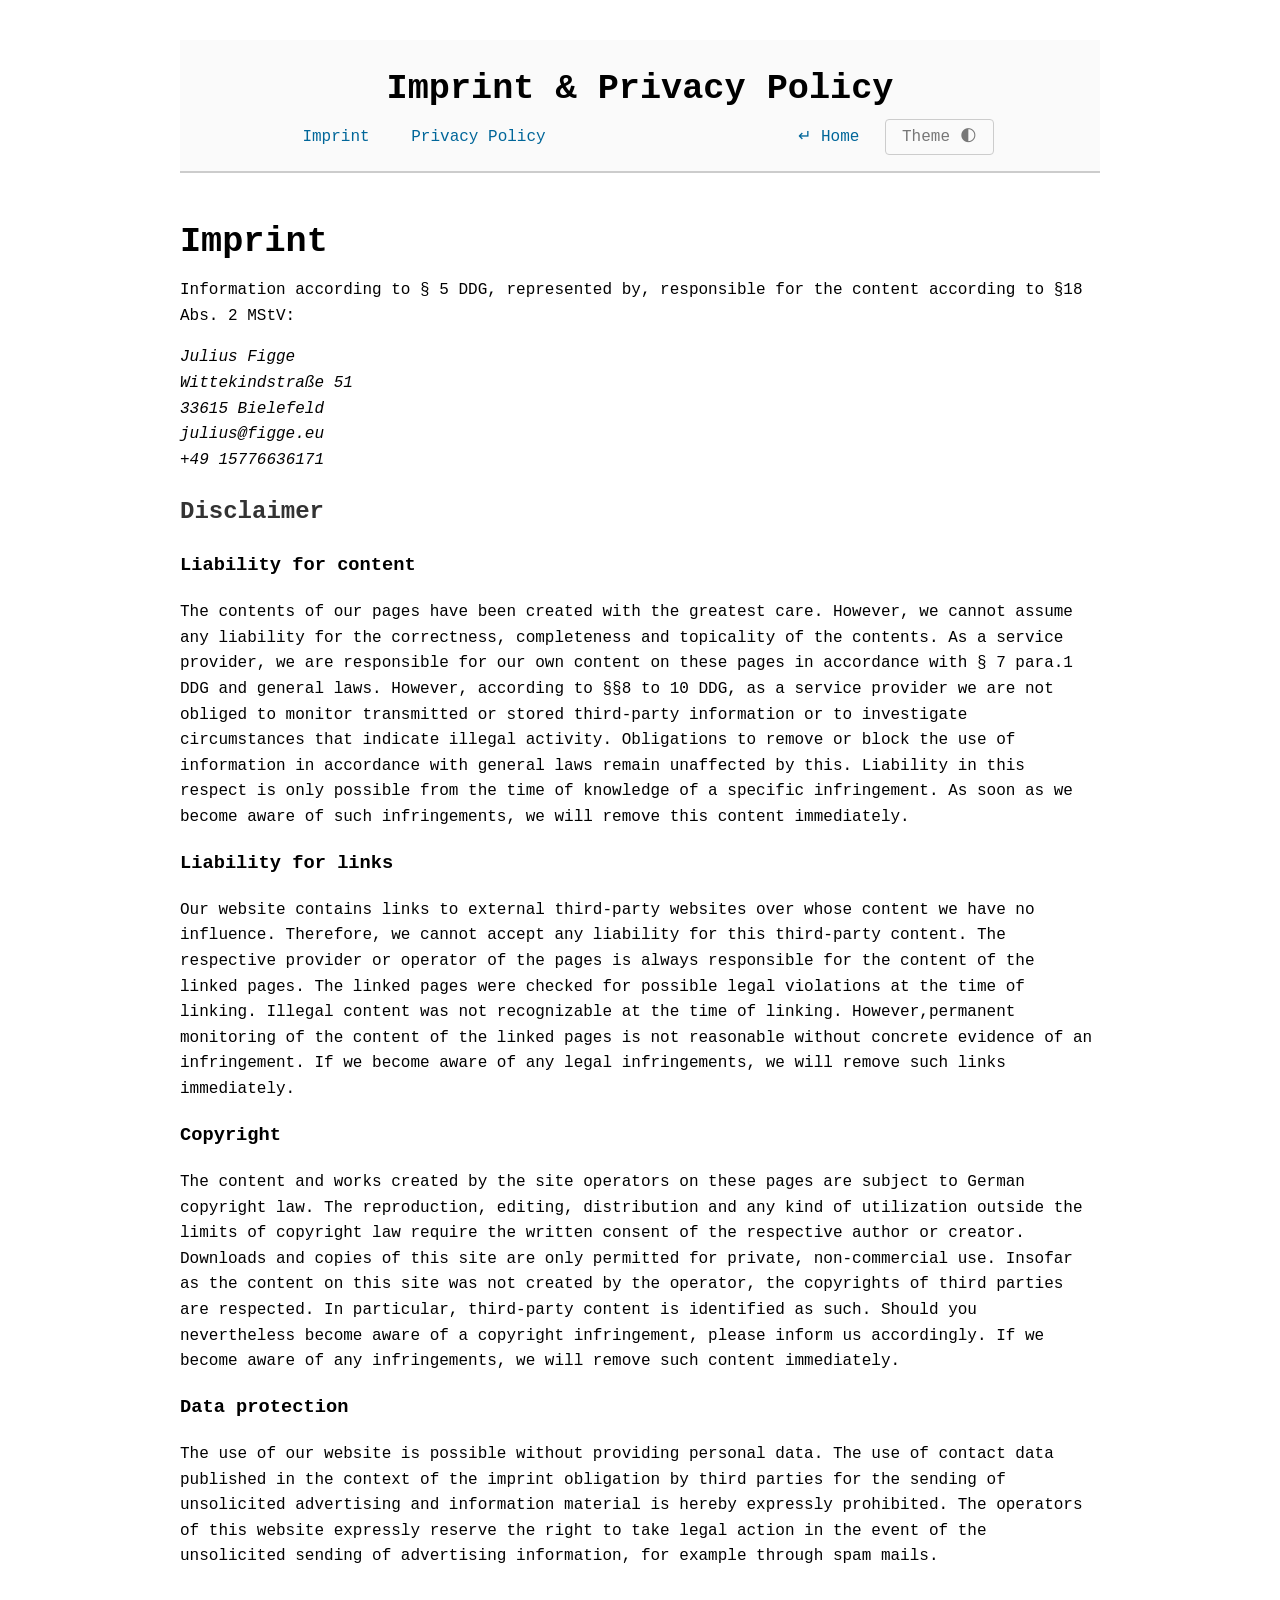
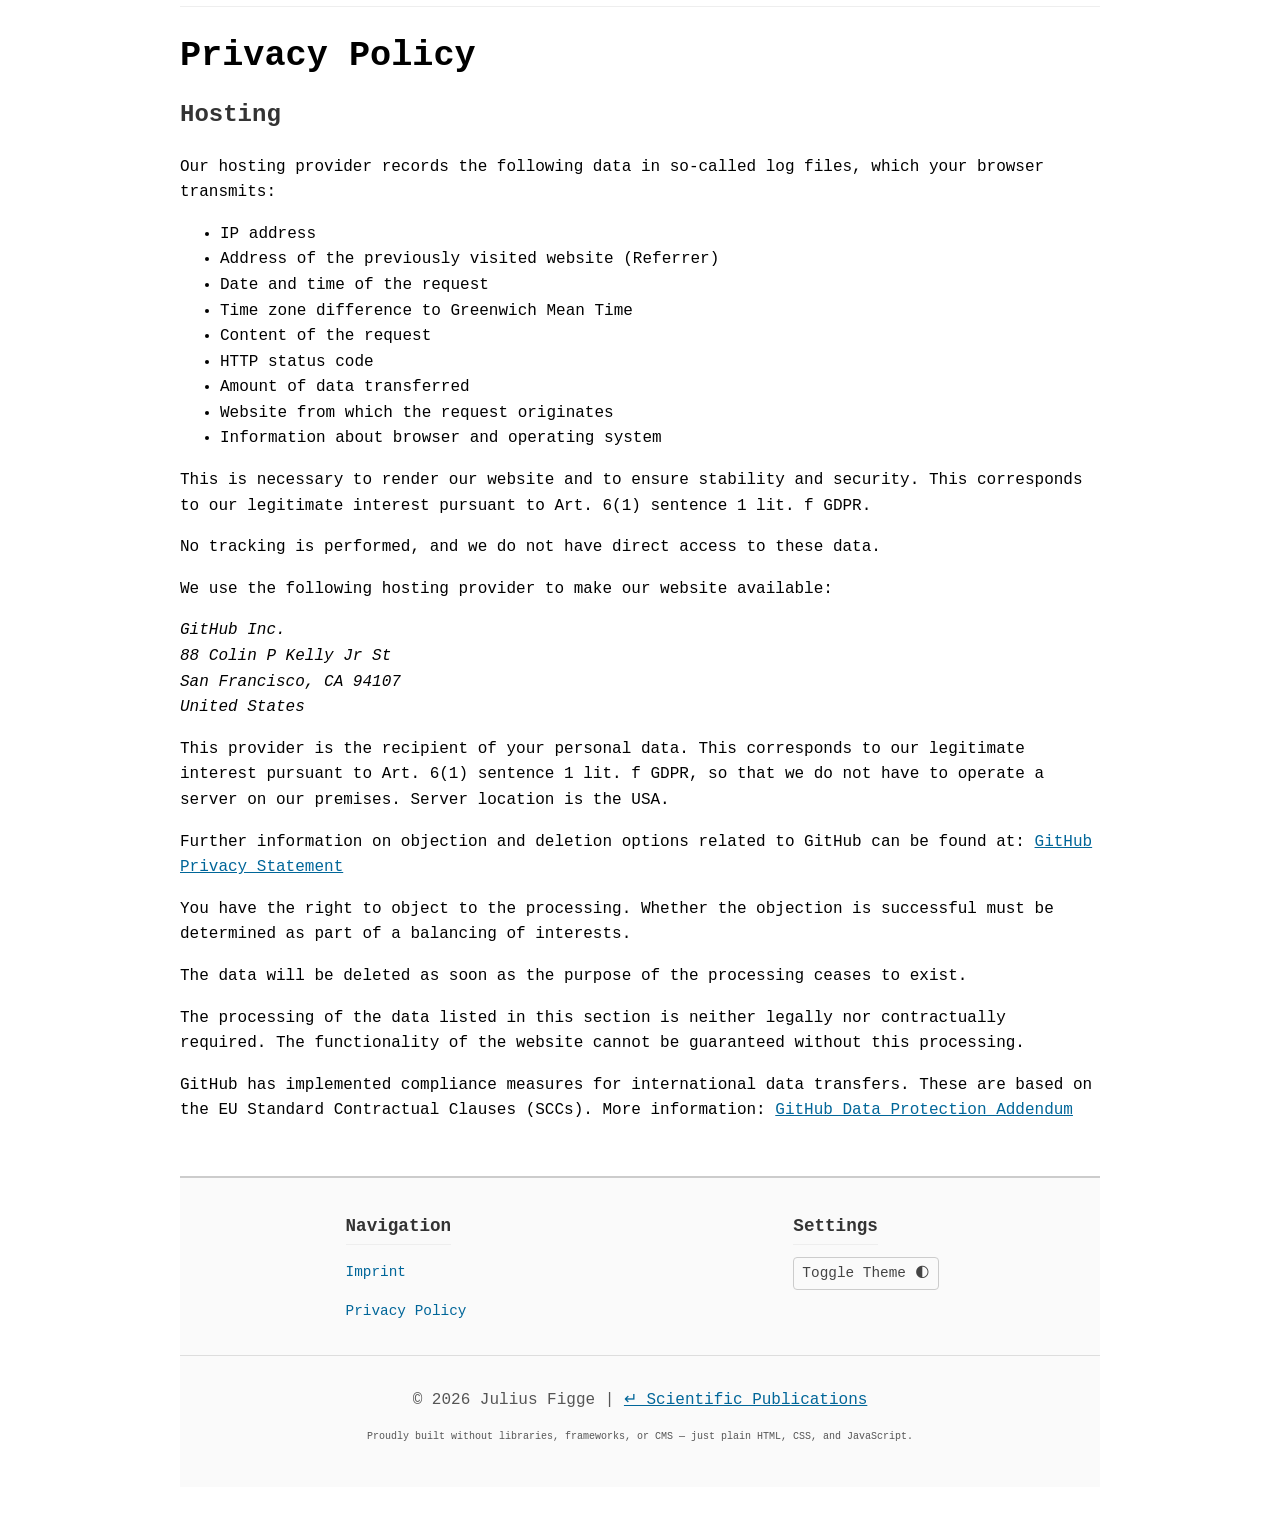
==== commit 963538f7: "fix imprint" ====
--- a/imprint-privacy-policy.html
+++ b/imprint-privacy-policy.html
@@ -15,15 +15,22 @@
 </head>
 <body>
 <header>
-    <h1>Imprint &amp; Privacy Policy</h1>
-    <nav aria-label="Helper navigation">
-        <a href="./index.html">↵ Scientific Publications</a>
-        <a href="javascript:void(0)" onclick="toggleTheme()" aria-label="Toggle Dark Mode">Theme 🌓︎</a>
-    </nav>
-    <nav aria-label="Main navigation">
-        <a href="#imprint">Imprint</a>
-        <a href="#privacy-policy">Privacy Policy</a>
-    </nav>
+    <div class="header-container">
+        <div class="header-text-wrapper">
+            <h1>Imprint & Privacy Policy</h1>
+        </div>
+        <nav class="imprint-nav">
+            <div>
+                <a href="./index.html">↵ Home</a>
+                <a id="dark-mode-toggle" href="javascript:void(0)" onclick="toggleTheme()" aria-label="Toggle Dark Mode">Theme
+                    🌓︎</a>
+            </div>
+            <div>
+                <a href="#imprint">Imprint</a>
+                <a href="#privacy-policy">Privacy Policy</a>
+            </div>
+        </nav>
+    </div>
 </header>
 <main>
     <section id="imprint">
@@ -140,21 +147,38 @@
 </main>
 
 <footer>
-    <p class="footer-text">
-        <span class="copyright-info">
-            © <span class="current-year"></span> Julius Figge
-        </span>
-        <span class="footer-separator"> - </span>
-        <span class="footer-link">
+    <div class="footer-content-wrapper">
+        <div class="footer-column navigation">
+            <h3>Navigation</h3>
+            <nav class="footer-nav">
+                <a href="#imprint">Imprint</a>
+                <a href="#privacy-policy">Privacy Policy</a>
+            </nav>
+        </div>
+
+        <div class="footer-column legal-info">
+            <h3>Settings</h3>
+            <p>
+                <button type="button" class="theme-toggle-button" onclick="toggleTheme()"
+                        aria-label="Toggle Dark Mode">
+                    Toggle Theme 🌓︎
+                </button>
+            </p>
+        </div>
+    </div>
+
+    <div class="footer-bottom">
+        <p class="footer-legal-line">
+                <span class="copyright-info">
+                        © <span class="current-year"></span> Julius Figge
+                    </span>
+            <span class="footer-separator">|</span>
             <a href="./index.html">↵ Scientific Publications</a>
-        </span>
-        <span class="footer-separator"> - </span>
-        <span class="footer-link">
-            <button type="button" class="theme-toggle-button" onclick="toggleTheme()" aria-label="Toggle Dark Mode">
-                Toggle Theme 🌓︎
-            </button>
-        </span>
-    </p>
+        </p>
+        <p class="footer-text-how-its-built">
+            Proudly built without libraries, frameworks, or CMS — just plain HTML, CSS, and JavaScript.
+        </p>
+    </div>
 </footer>
 </body>
 </html>
--- a/res/css/styles.css
+++ b/res/css/styles.css
@@ -13,12 +13,12 @@
     --color-text-primary: #222;
     --color-text-secondary: #444;
     --color-text-muted: #555;
-    --color-text-footer: #666;
     --color-status-label: #777;
     --color-pending-text: #999;
 
-    --color-meta-bg: #c9e7ff;
+    --color-meta-background: #c9e7ff;
     --color-pending-card: #fafafa;
+    --color-header-footer-background: #fafafa;
 
     --font-mono: ui-monospace, SFMono-Regular, Menlo, Monaco, "Roboto Mono", "Segoe UI Mono", "Noto Sans Mono", "Oxygen Mono", "Courier New", monospace;
 
@@ -31,29 +31,29 @@
 }
 
 :root[data-theme="dark"] {
-        --background-color-dark: #000;
-        --text-color-dark: #eee;
-
-        --accent-color: #10b981;
-        --accent-color-dark: #059669;
-        --accent-color-really-light: #064e3b;
-
-        --color-white: #000;
-        --color-heading: #f9fafb;
-        --color-text-primary: #eee;
-        --color-text-secondary: #9ca3af;
-        --color-text-muted: #6b7280;
-        --color-text-footer: #4b5563;
-
-        --color-border-light: #064e3b;
-        --color-border-strong: #1e3a34;
-        --color-border-somewhat-light: #2d3748;
-
-        --color-status-label: #8ba39e;
-        --color-pending-text: #4b5563;
-        --color-pending-card: #0a0a0a;
-
-        --color-meta-bg: #065f46;
+    --background-color-dark: #121212;
+    --text-color-dark: #e5e5e5;
+
+    --accent-color: #10b981;
+    --accent-color-dark: #059669;
+    --accent-color-really-light: #064e3b;
+
+    --color-white: #000;
+    --color-heading: #ececec;
+    --color-text-primary: #e5e5e5;
+    --color-text-secondary: #9ca3af;
+    --color-text-muted: #6b7280;
+
+    --color-border-light: #064e3b;
+    --color-border-strong: #1e3a34;
+    --color-border-somewhat-light: #2d3748;
+
+    --color-status-label: #8ba39e;
+    --color-pending-text: #555f58;
+    --color-pending-card: #0a0a0a;
+    --color-header-footer-background: rgba(255, 255, 255, 0.03);
+
+    --color-meta-background: #065f46;
 }
 
 html, body {
@@ -76,16 +76,91 @@
 }
 
 header {
+    padding: var(--spacing-standard) 0;
+    border-bottom: 2px solid var(--color-border-strong);
+    background-color: var(--color-header-footer-background);
+    margin-bottom: var(--spacing-standard);
+}
+
+[data-theme='dark'] header {
+    background-color: var(--color-header-footer-background);
+}
+
+.header-container {
+    max-width: var(--page-max-width);
+    margin: 0 auto;
+    display: flex;
+    flex-direction: column;
+    gap: 1rem;
+}
+
+.header-text-wrapper {
     text-align: center;
-    padding-bottom: var(--spacing-standard);
-    border-bottom: 2px solid var(--color-border-strong);
+}
+
+.header-text-wrapper h1 {
+    margin: 0.25em 0 0;
+}
+
+.header-text-wrapper p {
+    margin: 0.75em 0;
+    color: var(--color-text-secondary);
+}
+
+nav {
+    display: flex;
+    justify-content: center;
+    align-items: center;
+    gap: 0.5rem;
+    flex-wrap: wrap;
 }
 
 nav a {
-    margin: 0 10px;
+    padding: 0.5rem 1rem;
     text-decoration: none;
     color: var(--accent-color);
-}
+    border-radius: 4px;
+    font-weight: 500;
+}
+
+nav a:hover {
+    color: var(--accent-color-dark);
+}
+
+nav #dark-mode-toggle {
+    color: var(--color-status-label);
+    border: 1px solid var(--color-border-strong);
+}
+
+nav #dark-mode-toggle:hover {
+    background-color: var(--accent-color);
+    color: var(--color-white);
+    border-color: var(--accent-color);
+}
+
+.imprint-nav {
+    display: flex;
+    flex-direction: row-reverse;
+    justify-content: space-around;
+}
+
+@media (max-width: 720px) {
+    nav {
+        display: block;
+        gap: unset;
+        text-align: center;
+    }
+
+    nav a {
+        padding: 0 0.25rem;
+    }
+
+    nav #dark-mode-toggle {
+        border: unset;
+    }
+
+}
+
 
 a {
     color: var(--accent-color);
@@ -94,6 +169,10 @@
 section {
     padding: var(--spacing-standard) 0;
     border-bottom: 1px solid var(--color-border-light);
+}
+
+main > section:last-of-type {
+    border-bottom: none;
 }
 
 h1 {
@@ -154,10 +233,24 @@
     font-weight: 600;
 }
 
+.publication-action-bar {
+    display: flex;
+    justify-content: space-between;
+    align-items: center;
+    margin-top: 1.25rem;
+    gap: 10px;
+    flex-wrap: wrap;
+}
+
 .publication-links {
     display: flex;
     gap: 10px;
-    margin-top: 1.25rem;
+    margin-top: 0;
+}
+
+.repository-links {
+    display: flex;
+    gap: 10px;
 }
 
 .button-publication {
@@ -178,8 +271,14 @@
     color: var(--color-white);
 }
 
-.button-publication.doi:hover, .pdf:hover {
+.button-publication.repo {
+    background: transparent;
+    color: var(--accent-color);
+}
+
+.button-publication.doi:hover, .pdf:hover, .repo:hover {
     background: var(--accent-color-dark);
+    color: var(--color-white);
     box-shadow: 0 2px 4px rgba(0, 0, 0, 0.15);
     transform: translateY(-1px);
 }
@@ -190,8 +289,20 @@
 }
 
 @media (max-width: 720px) {
-    .publication-links a {
-        width: 50%;
+    .publication-action-bar {
+        flex-direction: column;
+        align-items: stretch;
+    }
+
+    .publication-links, .repository-links {
+        width: 100%;
+    }
+
+    .publication-action-bar .button-publication {
+        flex: 1;
+        width: 0;
+        justify-content: center;
+        text-align: center;
     }
 }
 
@@ -204,9 +315,9 @@
 }
 
 [data-theme='dark'] .publication-card.pending {
-    border-color: #444; /* Darker dash */
-    background-color: rgba(255, 255, 255, 0.1);
-    color: #aaa; /* Slightly dimmed text, but still legible */
+    border-color: #444;
+    background-color: rgba(255, 255, 255, 0.05);
+    color: #aaa;
 }
 
 .publication-card.pending::after {
@@ -266,11 +377,6 @@
     color: var(--accent-color);
 }
 
-footer {
-    padding: 2rem 0;
-    color: var(--color-status-label);
-}
-
 /* ABOUT ME SECTION */
 
 .about-me-wrapper {
@@ -316,7 +422,7 @@
 }
 
 [data-theme="dark"] #qr-code-me {
-    filter: invert(1) hue-rotate(180deg) brightness(1);
+    filter: invert(1) hue-rotate(180deg) brightness(0.95);
 }
 
 /* UTILITIES */
@@ -454,10 +560,10 @@
 
 .git-graph .commit .commit-meta {
     font-size: 0.75rem;
-    color: var(--color-meta-bg);
+    color: var(--color-meta-background);
     margin-right: 1em;
     padding: 4px 2px 2px 2px;
-    background: var(--color-meta-bg);
+    background: var(--color-meta-background);
     text-decoration: none;
     border-radius: 0 4px 4px 0;
 }
@@ -537,7 +643,21 @@
 }
 
 /* FOOTER */
+footer {
+    border-top: 2px solid var(--color-border-strong);
+    background-color: var(--color-header-footer-background);
+    padding: 2rem 0;
+    padding-top: 1rem;
+    margin-top: 1rem;
+    color: var(--color-status-label);
+}
+
 .footer-text {
+    text-align: center;
+}
+
+.footer-text-how-its-built {
+    font-size: x-small;
     text-align: center;
 }
 
@@ -551,6 +671,160 @@
     .footer-text .footer-separator {
         display: none;
     }
+
+    .footer-legal-line .copyright-info,
+    .footer-legal-line a {
+        display: block;
+        margin-bottom: 0.25rem;
+    }
+}
+
+
+.footer-content-wrapper {
+    display: grid;
+    grid-template-columns: repeat(auto-fit, minmax(250px, 1fr));
+    gap: 1rem;
+    max-width: var(--page-max-width);
+    padding-bottom: 1rem;
+    margin: 0 1em;
+    justify-content: center;
+    justify-items: center;
+}
+
+.footer-column h3 {
+    font-size: 1.1rem;
+    margin-bottom: 0.5rem;
+    color: var(--color-heading);
+    border-bottom: 1px solid var(--color-border-light);
+    display: inline-block;
+    padding-bottom: 0.25rem;
+}
+
+
+.footer-column p {
+    margin-top: 0.25rem;
+    margin-bottom: 0.25rem;
+    font-size: 0.9rem;
+    color: var(--color-text-secondary);
+}
+
+.footer-column a {
+    margin-left: 0;
+    font-size: 0.9rem;
+}
+
+.footer-nav {
+    display: flex;
+    gap: 0;
+    flex-direction: column;
+    align-items: flex-start;
+}
+
+.footer-nav a {
+    padding-left: 0;
+    text-decoration: none;
+    color: var(--accent-color);
+}
+
+.footer-nav a:hover {
+    background-color: transparent;
+    color: var(--accent-color-dark);
+}
+
+[data-theme='dark'] .footer-nav a:hover {
+    background-color: transparent;
+    color: var(--accent-color-dark);
+}
+
+.fingerprint-link {
+    font-family: var(--font-mono);
+    font-size: 0.8rem;
+    word-break: break-all;
+    color: var(--accent-color);
+    text-decoration: none;
+}
+
+.fingerprint-link:hover {
+    color: var(--accent-color-dark);
+}
+
+[data-theme='dark'] .fingerprint-link:hover {
+    color: var(--accent-color-dark);
+}
+
+.footer-bottom {
+    text-align: center;
+    border-top: 1px solid var(--color-border-somewhat-light);
+    padding-top: 1rem;
+    margin-top: 0.5rem;
+    color: var(--color-text-muted);
+}
+
+.footer-column.legal-info button.theme-toggle-button {
+    font-size: 0.9rem;
+    color: var(--color-text-secondary);
+    text-decoration: none;
+    border: 1px solid var(--color-border-strong);
+    padding: 4px 8px;
+    border-radius: 4px;
+}
+
+.footer-column.legal-info button.theme-toggle-button:hover {
+    background-color: var(--accent-color-really-light);
+    color: var(--accent-color);
+    border-color: var(--accent-color);
+}
+
+[data-theme='dark'] footer {
+    background-color: var(--color-header-footer-background);
+}
+
+footer #imprint {
+    color: var(--color-text-muted);
+}
+
+footer #imprint:hover {
+    color: var(--accent-color);
+}
+
+@media (max-width: 720px) {
+    .footer-content-wrapper {
+        grid-template-columns: 1fr;
+        gap: 1rem;
+        text-align: center;
+        margin-block: unset;
+        padding-bottom: 1rem;
+    }
+
+    .footer-column h3 {
+        display: block;
+        border-bottom: none;
+        margin-bottom: 0.25rem;
+    }
+
+    .footer-text-how-its-built {
+        margin-right: 1rem;
+        margin-left: 1rem;
+    }
+
+    .footer-legal-line .footer-separator {
+        display: none;
+    }
+
+    .footer-legal-line .copyright-info,
+    .footer-legal-line a {
+        display: block;
+        margin-bottom: 0.25rem;
+    }
+
+    .footer-nav {
+        align-items: unset;
+        gap: 0.5rem;
+    }
+
+    .footer-nav a {
+        padding-left: unset;
+    }
 }
 
 /* IMPRINT */
@@ -590,3 +864,4 @@
 span.cmV2ZXJzZQ.cGhvbmUK:after {
     content: "751 94+"
 }
+
